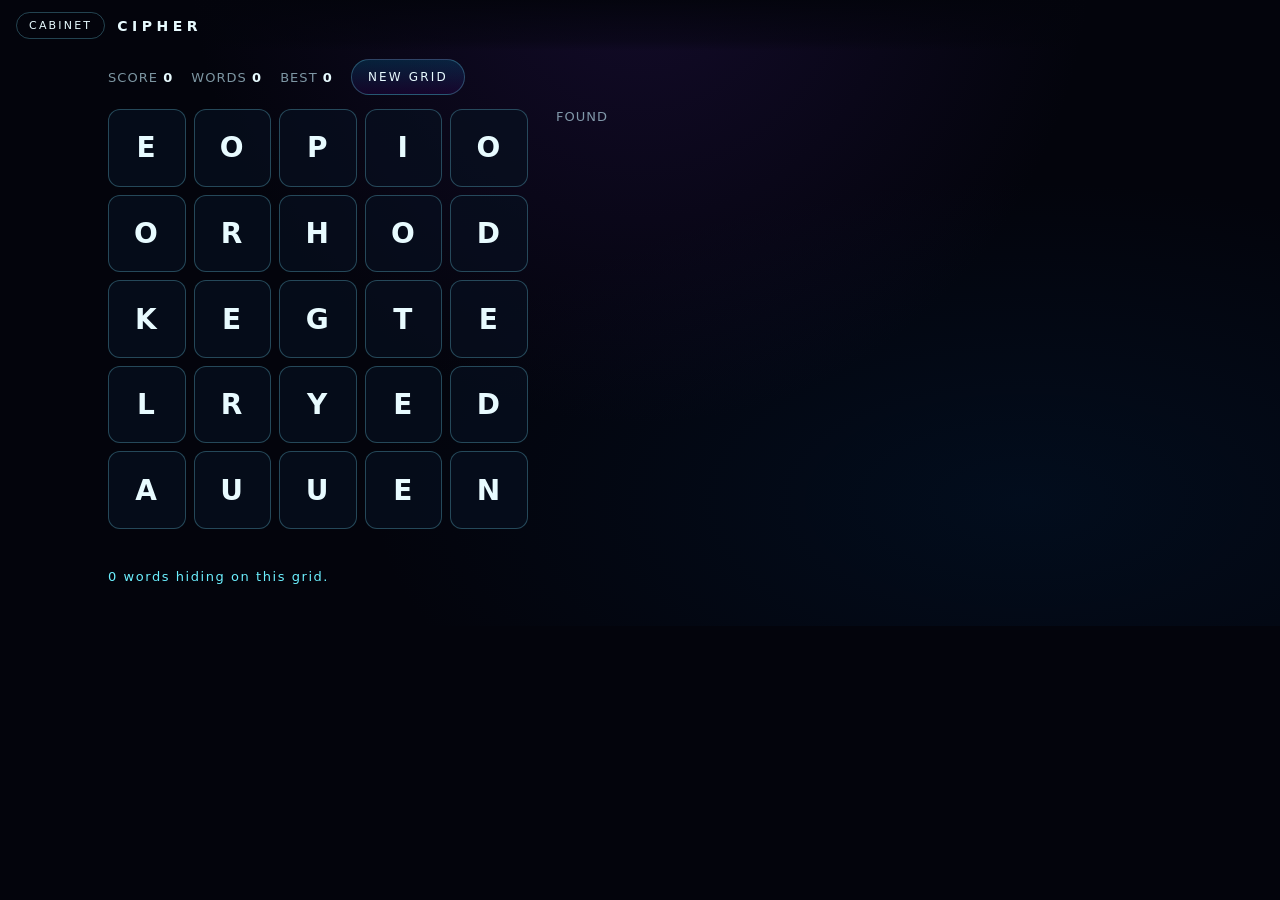
==== cipher.html @ 141c2413 "Add files via upload" ====
<!DOCTYPE html>
<html lang="en">
<head>
  <meta charset="UTF-8" />
  <meta name="viewport" content="width=device-width, initial-scale=1" />
  <meta name="theme-color" content="#03040c" />
  <link rel="manifest" href="./manifest.json" />
  <link rel="icon" href="./icon-192.png" />
  <link rel="stylesheet" href="./common.css" />
  <title>CIPHER — VOID CABINET</title>
  <style>
    .wrap { display: grid; grid-template-columns: minmax(280px, 420px) 1fr; gap: 28px; align-items: start; }
    @media (max-width: 760px) { .wrap { grid-template-columns: 1fr; } }
    #grid {
      display: grid;
      grid-template-columns: repeat(5, 1fr);
      gap: 8px;
      touch-action: none;
      user-select: none;
    }
    .cell {
      aspect-ratio: 1;
      border: 1px solid var(--line);
      border-radius: 12px;
      display: flex;
      align-items: center;
      justify-content: center;
      font-size: 28px;
      font-weight: 700;
      letter-spacing: 0.06em;
      background: rgba(8, 16, 32, 0.7);
      cursor: pointer;
    }
    .cell.on { background: rgba(0, 180, 255, 0.28); box-shadow: 0 0 16px rgba(0,200,255,0.25); }
    .cell.used { color: var(--gold); }
    #current { font-size: 22px; letter-spacing: 0.28em; min-height: 32px; }
    #found { display: flex; flex-wrap: wrap; gap: 6px; }
    #found span {
      border: 1px solid var(--line);
      border-radius: 999px;
      padding: 3px 10px;
      font-size: 12px;
      letter-spacing: 0.12em;
    }
  </style>
</head>
<body class="cabinet-bg">
  <div class="topnav">
    <a class="back" href="./index.html">CABINET</a>
    <h1>CIPHER</h1>
  </div>
  <div class="panel">
    <div class="status-row">
      <span>SCORE <strong id="score">0</strong></span>
      <span>WORDS <strong id="count">0</strong></span>
      <span>BEST <strong id="best">0</strong></span>
      <button type="button" id="new">New grid</button>
    </div>
    <div class="wrap">
      <div>
        <div id="grid"></div>
        <div id="current"></div>
        <p class="msg" id="msg">Drag through adjacent letters. 3+ letters. Diagonals count.</p>
      </div>
      <div>
        <div class="status-row"><span>FOUND</span></div>
        <div id="found"></div>
      </div>
    </div>
  </div>
  <script src="./words.js"></script>
  <script src="./cipher.js"></script>
  <script>if ("serviceWorker" in navigator) navigator.serviceWorker.register("./sw.js").catch(()=>{});</script>
</body>
</html>
---- common.css ----
:root {
  color-scheme: dark;
  --bg: #03040c;
  --bg2: #0a1020;
  --line: rgba(120, 230, 255, 0.28);
  --text: #e8fbff;
  --dim: rgba(200, 240, 255, 0.62);
  --cyan: #6cf0ff;
  --mag: #c24dff;
  --gold: #ffd24a;
}
* { box-sizing: border-box; -webkit-tap-highlight-color: transparent; }
html, body {
  margin: 0;
  min-height: 100%;
  background: var(--bg);
  color: var(--text);
  font-family: "Segoe UI", system-ui, sans-serif;
}
body.cabinet-bg {
  background:
    radial-gradient(ellipse at 50% -10%, rgba(40, 20, 80, 0.45), transparent 50%),
    radial-gradient(ellipse at 80% 80%, rgba(0, 40, 80, 0.25), transparent 45%),
    var(--bg);
}
a { color: var(--cyan); }
button, .btn {
  font-family: inherit;
  cursor: pointer;
  border: 1px solid var(--line);
  background: linear-gradient(180deg, rgba(0, 180, 255, 0.16), rgba(80, 0, 140, 0.16));
  color: var(--text);
  letter-spacing: 0.18em;
  padding: 10px 16px;
  border-radius: 999px;
  text-transform: uppercase;
  font-size: 12px;
}
button:hover, .btn:hover { background: rgba(0, 200, 255, 0.2); }
button:disabled { opacity: 0.4; cursor: default; }
.topnav {
  display: flex;
  align-items: center;
  gap: 12px;
  padding: 12px 16px;
  position: sticky;
  top: 0;
  z-index: 8;
  background: linear-gradient(180deg, rgba(3,4,12,0.92), rgba(3,4,12,0.4) 80%, transparent);
}
.topnav .back {
  text-decoration: none;
  border: 1px solid var(--line);
  border-radius: 999px;
  padding: 6px 12px;
  font-size: 11px;
  letter-spacing: 0.2em;
  color: var(--text);
}
.topnav h1 {
  font-size: 14px;
  letter-spacing: 0.32em;
  font-weight: 700;
  margin: 0;
}
.topnav .spacer { flex: 1; }
.grad-title {
  background: linear-gradient(180deg, #fff 10%, #6cf0ff 45%, #c24dff 100%);
  -webkit-background-clip: text;
  background-clip: text;
  color: transparent;
  filter: drop-shadow(0 0 18px rgba(0, 220, 255, 0.35));
}
kbd {
  display: inline-block;
  border: 1px solid var(--line);
  padding: 1px 6px;
  border-radius: 4px;
  font-size: 11px;
  background: rgba(0, 40, 60, 0.4);
}
.panel {
  max-width: 1100px;
  margin: 0 auto;
  padding: 8px 18px 40px;
}
.status-row {
  display: flex;
  flex-wrap: wrap;
  gap: 10px 18px;
  align-items: center;
  margin-bottom: 14px;
  color: var(--dim);
  font-size: 13px;
  letter-spacing: 0.08em;
}
.status-row strong { color: var(--text); font-variant-numeric: tabular-nums; }
.msg {
  min-height: 1.3em;
  color: var(--cyan);
  letter-spacing: 0.12em;
  font-size: 13px;
  margin: 8px 0 0;
}
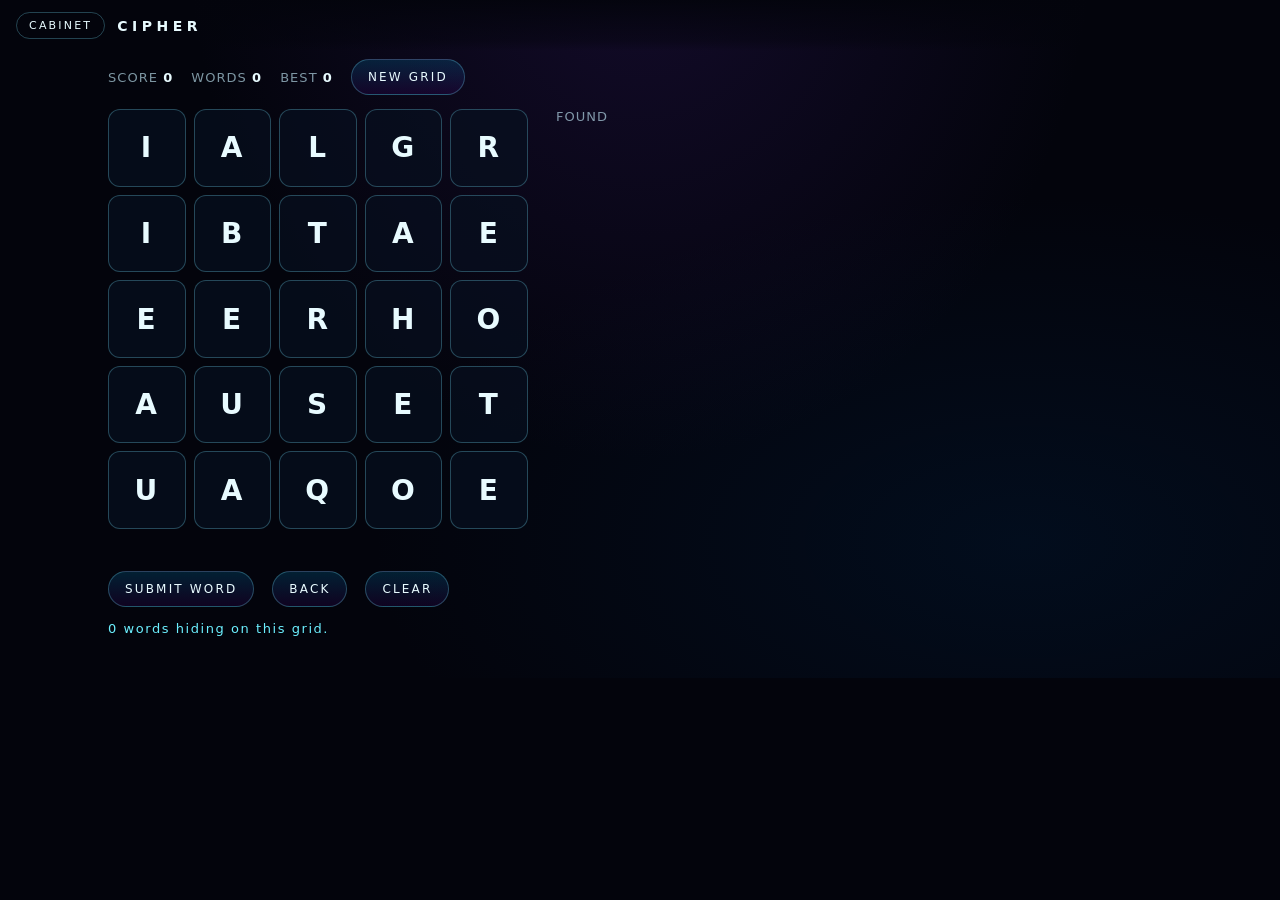
==== commit 1c058058: "Add files via upload" ====
--- a/cipher.html
+++ b/cipher.html
@@ -15,7 +15,7 @@
       display: grid;
       grid-template-columns: repeat(5, 1fr);
       gap: 8px;
-      touch-action: none;
+      touch-action: manipulation;
       user-select: none;
     }
     .cell {
@@ -60,7 +60,12 @@
       <div>
         <div id="grid"></div>
         <div id="current"></div>
-        <p class="msg" id="msg">Drag through adjacent letters. 3+ letters. Diagonals count.</p>
+        <div class="status-row" style="margin-top:10px">
+          <button type="button" id="submit">Submit word</button>
+          <button type="button" id="back">Back</button>
+          <button type="button" id="clear">Clear</button>
+        </div>
+        <p class="msg" id="msg">Click letters one at a time (they must touch, including corners). Then click Submit. No need to hold the trackpad down.</p>
       </div>
       <div>
         <div class="status-row"><span>FOUND</span></div>
